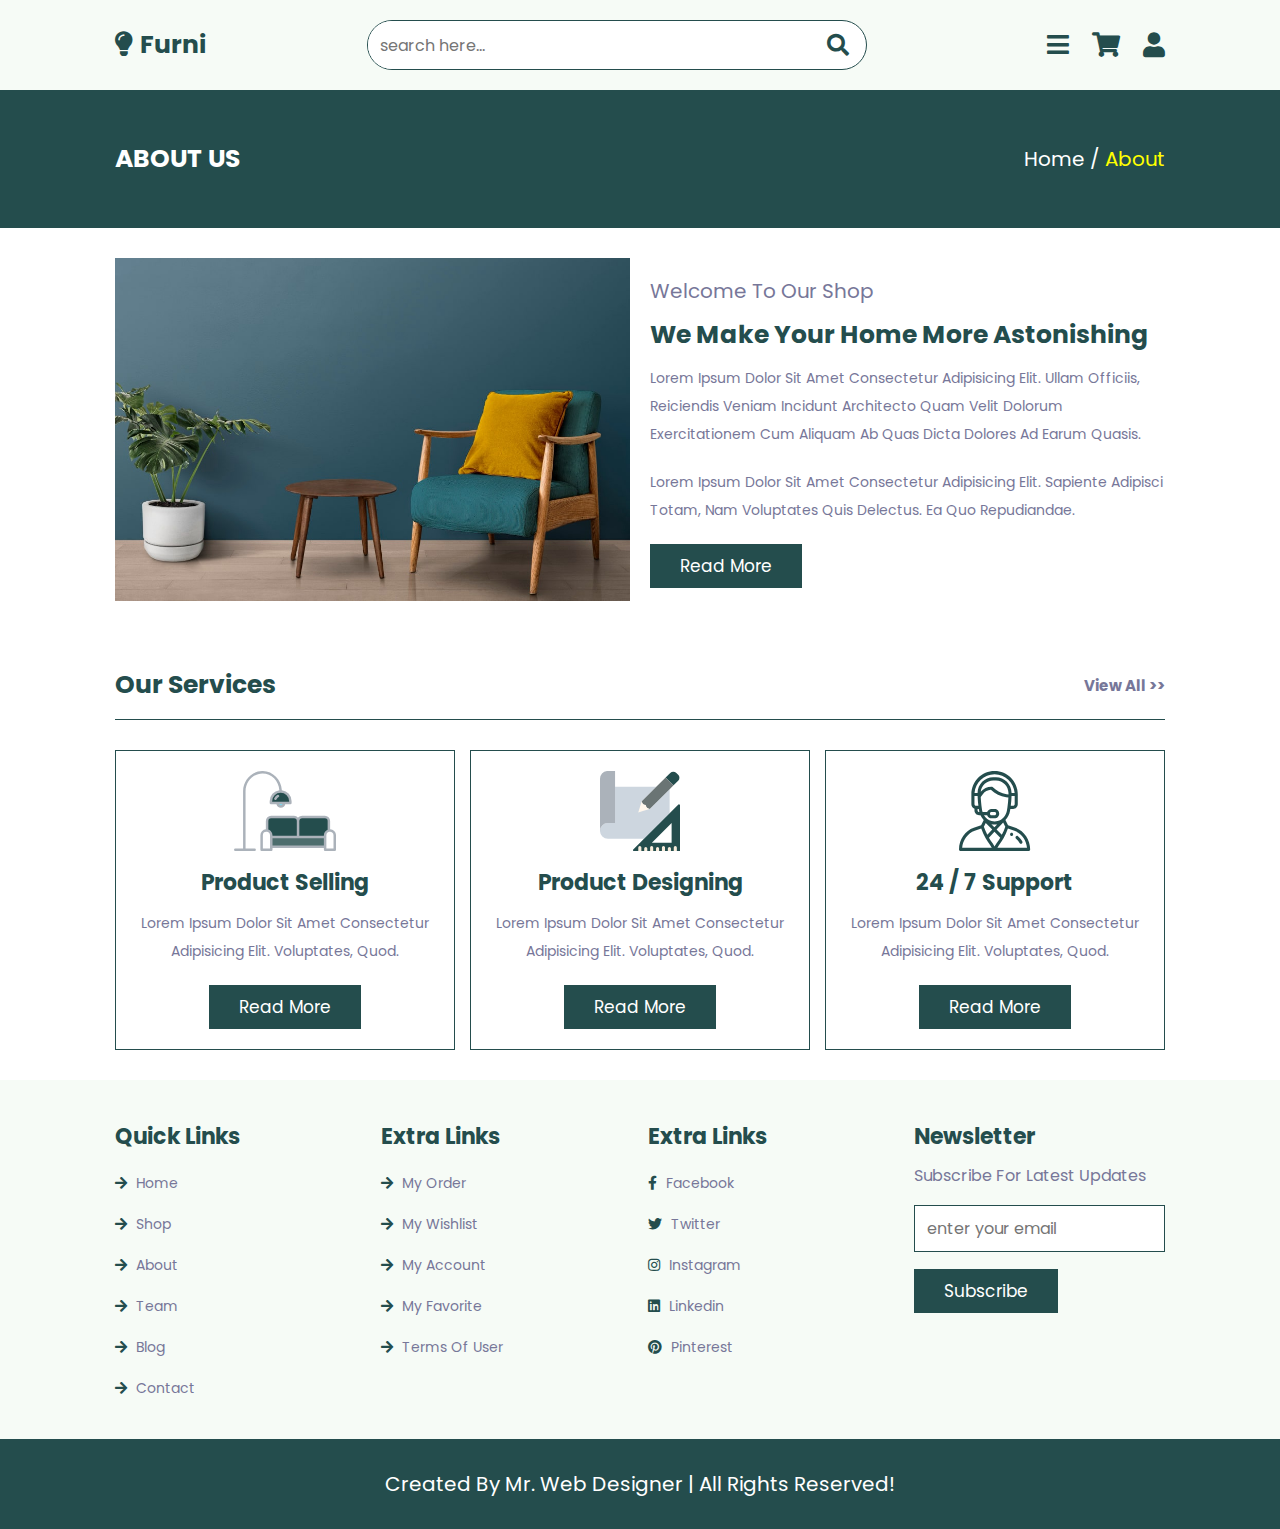
==== index.html @ 23956cc4 "Add files via upload" ====
<!DOCTYPE html>
<html lang="en">
<head>
    <meta charset="UTF-8">
    <meta http-equiv="X-UA-Compatible" content="IE=edge">
    <meta name="viewport" content="width=device-width, initial-scale=1.0">
    <title>about</title>

    <!-- font awesome cdn link  -->
    <link rel="stylesheet" href="https://cdnjs.cloudflare.com/ajax/libs/font-awesome/5.15.4/css/all.min.css">

    <!-- custom css file link  -->
    <link rel="stylesheet" href="css/style.css">

</head>
<body>

<!-- header section starts  -->

<header class="header">

    <a href="home.html" class="logo"> <i class="fas fa-lightbulb"></i> furni </a>

    <form action="" class="search-form">
        <input type="search" placeholder="search here..." id="search-box">
        <label for="search-box" class="fas fa-search"></label>
    </form>

    <div class="icons">
        <div id="menu-btn" class="fas fa-bars"></div>
        <div id="search-btn" class="fas fa-search"></div>
        <div id="cart-btn" class="fas fa-shopping-cart"></div>
        <div id="login-btn" class="fas fa-user"></div>
    </div>

</header>

<!-- header section ends  -->

<!-- closer btn  -->

<div id="closer" class="fas fa-times"></div>

<!-- navbar  -->

<nav class="navbar">
    <a href="home.html">home</a>
    <a href="shop.html">shop</a>
    <a href="about.html">about</a>
    <a href="team.html">team</a>
    <a href="blog.html">blog</a>
    <a href="contact.html">contact</a>
</nav>

<!-- shopping cart  -->

<div class="shopping-cart">

    <div class="box">
        <i class="fas fa-times"></i>
        <img src="image/cart-img-1.jpg" alt="">
        <div class="content">
            <h3>morden furniture</h3>
            <span class="quantity"> 1 </span>
            <span class="multiply"> x </span>
            <span class="price"> $140.00 </span>
        </div>
    </div>

    <div class="box">
        <i class="fas fa-times"></i>
        <img src="image/cart-img-2.jpg" alt="">
        <div class="content">
            <h3>morden furniture</h3>
            <span class="quantity"> 1 </span>
            <span class="multiply"> x </span>
            <span class="price"> $140.00 </span>
        </div>
    </div>

    <div class="box">
        <i class="fas fa-times"></i>
        <img src="image/cart-img-3.jpg" alt="">
        <div class="content">
            <h3>morden furniture</h3>
            <span class="quantity"> 1 </span>
            <span class="multiply"> x </span>
            <span class="price"> $140.00 </span>
        </div>
    </div>

    <div class="box">
        <i class="fas fa-times"></i>
        <img src="image/cart-img-4.jpg" alt="">
        <div class="content">
            <h3>morden furniture</h3>
            <span class="quantity"> 1 </span>
            <span class="multiply"> x </span>
            <span class="price"> $140.00 </span>
        </div>
    </div>

    <h3 class="total"> total : <span>$560.00</span> </h3>

    <a href="#" class="btn">checkout cart</a>

</div>

<!-- login form  -->

<div class="login-form">

    <form action="">
        <h3>login form</h3>
        <input type="email" placeholder="enter your email" class="box">
        <input type="password" placeholder="enter your password" class="box">
        <div class="remember">
            <input type="checkbox" name="" id="remember-me">
            <label for="remember-me">remember me</label>
        </div>
        <input type="submit" value="login now" class="btn">
        <p>forget password? <a href="#">click here</a></p>
        <p>don't have an account? <a href="#">create now</a></p>
    </form>

</div>

<section class="heading">
    <h3>about us</h3>
    <p> <a href="home.html">home</a> / <span>about</span> </p>
</section>

<section class="about">

    <div class="image">
        <img src="image/about-img.jpg" alt="">
    </div>

    <div class="content">
        <span>welcome to our shop</span>
        <h3>we make your home more astonishing</h3>
        <p>Lorem ipsum dolor sit amet consectetur adipisicing elit. Ullam officiis, reiciendis veniam incidunt architecto quam velit dolorum exercitationem cum aliquam ab quas dicta dolores ad earum quasis.</p>
        <p>Lorem ipsum dolor sit amet consectetur adipisicing elit. Sapiente adipisci totam, nam voluptates quis delectus. Ea quo repudiandae.</p>
        <a href="#" class="btn">read more</a>
    </div>

</section>

<section class="services">

    <h1 class="title"> <span>our services</span> <a href="#">view all >></a> </h1>

    <div class="box-container">

        <div class="box">
            <img src="image/serv-1.svg" alt="">
            <h3>product selling</h3>
            <p>Lorem ipsum dolor sit amet consectetur adipisicing elit. Voluptates, quod.</p>
            <a href="#" class="btn">read more</a>
        </div>

        <div class="box">
            <img src="image/serv-2.svg" alt="">
            <h3>product designing</h3>
            <p>Lorem ipsum dolor sit amet consectetur adipisicing elit. Voluptates, quod.</p>
            <a href="#" class="btn">read more</a>
        </div>

        <div class="box">
            <img src="image/serv-3.svg" alt="">
            <h3>24 / 7 support</h3>
            <p>Lorem ipsum dolor sit amet consectetur adipisicing elit. Voluptates, quod.</p>
            <a href="#" class="btn">read more</a>
        </div>

    </div>

</section>



















<!-- footer section  -->

<section class="footer">

    <div class="box-container">

        <div class="box">
            <h3>quick links</h3>
            <a href="home.html"> <i class="fas fa-arrow-right"></i> home</a>
            <a href="shop.html"> <i class="fas fa-arrow-right"></i> shop</a>
            <a href="about.html"> <i class="fas fa-arrow-right"></i> about</a>
            <a href="team.html"> <i class="fas fa-arrow-right"></i> team</a>
            <a href="blog.html"> <i class="fas fa-arrow-right"></i> blog</a>
            <a href="contact.html"> <i class="fas fa-arrow-right"></i> contact</a>
        </div>

        <div class="box">
            <h3>extra links</h3>
            <a href="#"> <i class="fas fa-arrow-right"></i> my order</a>
            <a href="#"> <i class="fas fa-arrow-right"></i> my wishlist</a>
            <a href="#"> <i class="fas fa-arrow-right"></i> my account</a>
            <a href="#"> <i class="fas fa-arrow-right"></i> my favorite</a>
            <a href="#"> <i class="fas fa-arrow-right"></i> terms of user</a>
        </div>

        <div class="box">
            <h3>extra links</h3>
            <a href="#"> <i class="fab fa-facebook-f"></i> facebook</a>
            <a href="#"> <i class="fab fa-twitter"></i> twitter</a>
            <a href="#"> <i class="fab fa-instagram"></i> instagram</a>
            <a href="#"> <i class="fab fa-linkedin"></i> linkedin</a>
            <a href="#"> <i class="fab fa-pinterest"></i> pinterest</a>
        </div>

        <div class="box">
            <h3>newsletter</h3>
            <p>subscribe for latest updates</p>
            <form action="">
                <input type="email" name="" placeholder="enter your email" id="">
                <input type="submit" value="subscribe" class="btn">
            </form>
        </div>

    </div>

</section>

<section class="credit">
    created by mr. web designer | all rights reserved!
</section>

<!-- custom js file link  -->
<script src="js/script.js"></script>
    
</body>
</html>
---- css/style.css ----
@import url("https://fonts.googleapis.com/css2?family=Poppins:wght@100;300;400;500;600&display=swap");
* {
  font-family: 'Poppins', sans-serif;
  margin: 0;
  padding: 0;
  -webkit-box-sizing: border-box;
          box-sizing: border-box;
  outline: none;
  border: none;
  text-decoration: none;
  text-transform: capitalize;
  -webkit-transition: .2s linear;
  transition: .2s linear;
}

html {
  font-size: 62.5%;
  overflow-x: hidden;
}

html::-webkit-scrollbar {
  width: 1rem;
}

html::-webkit-scrollbar-track {
  background: #fff;
}

html::-webkit-scrollbar-thumb {
  background: #244d4d;
}

section {
  padding: 3rem 9%;
}

.heading {
  background: #244d4d;
  display: -webkit-box;
  display: -ms-flexbox;
  display: flex;
  -webkit-box-align: center;
      -ms-flex-align: center;
          align-items: center;
  -webkit-box-pack: justify;
      -ms-flex-pack: justify;
          justify-content: space-between;
  padding-top: 5rem;
  padding-bottom: 5rem;
}

.heading h3 {
  font-size: 2.5rem;
  text-transform: uppercase;
  color: #fff;
}

.heading p {
  color: #fff;
  font-size: 2rem;
}

.heading p span {
  color: yellow;
}

.heading p a {
  color: #fff;
}

.heading p a:hover {
  color: yellow;
}

.title {
  display: -webkit-box;
  display: -ms-flexbox;
  display: flex;
  -webkit-box-align: center;
      -ms-flex-align: center;
          align-items: center;
  -webkit-box-pack: justify;
      -ms-flex-pack: justify;
          justify-content: space-between;
  margin-bottom: 3rem;
  border-bottom: 0.1rem solid #244d4d;
  padding-bottom: 1.5rem;
}

.title span {
  font-size: 2.5rem;
  color: #244d4d;
}

.title a {
  font-size: 1.5rem;
  color: #779;
}

.title a:hover {
  color: #244d4d;
}

.btn {
  display: inline-block;
  margin-top: 1rem;
  padding: .9rem 3rem;
  font-size: 1.7rem;
  background: #244d4d;
  color: #fff;
  cursor: pointer;
}

.btn:hover {
  background: #316868;
}

.header {
  padding: 2rem 9%;
  position: -webkit-sticky;
  position: sticky;
  top: 0;
  left: 0;
  right: 0;
  z-index: 100;
  background: #f6fbf6;
  display: -webkit-box;
  display: -ms-flexbox;
  display: flex;
  -webkit-box-align: center;
      -ms-flex-align: center;
          align-items: center;
  -webkit-box-pack: justify;
      -ms-flex-pack: justify;
          justify-content: space-between;
}

.header .logo {
  font-size: 2.5rem;
  color: #244d4d;
  font-weight: bolder;
}

.header .logo i {
  padding-right: .3rem;
}

.header .search-form {
  height: 5rem;
  width: 50rem;
  border-radius: 5rem;
  background: #fff;
  overflow: hidden;
  display: -webkit-box;
  display: -ms-flexbox;
  display: flex;
  -webkit-box-align: center;
      -ms-flex-align: center;
          align-items: center;
  border: 0.1rem solid #244d4d;
}

.header .search-form input {
  height: 100%;
  width: 100%;
  padding: 0 1.2rem;
  font-size: 1.6rem;
  color: #244d4d;
  text-transform: none;
}

.header .search-form label {
  font-size: 2.2rem;
  padding-right: 1.7rem;
  cursor: pointer;
  color: #244d4d;
}

.header .search-form label:hover {
  color: #779;
}

.header .icons div {
  margin-left: 2rem;
  font-size: 2.5rem;
  cursor: pointer;
  color: #244d4d;
}

.header .icons div:hover {
  color: #779;
}

#search-btn {
  display: none;
}

@-webkit-keyframes rotate {
  0% {
    -webkit-transform: rotate(360deg);
            transform: rotate(360deg);
    opacity: 0;
  }
}

@keyframes rotate {
  0% {
    -webkit-transform: rotate(360deg);
            transform: rotate(360deg);
    opacity: 0;
  }
}

#closer {
  position: fixed;
  top: 1.5rem;
  right: 2rem;
  font-size: 5rem;
  cursor: pointer;
  z-index: 10000;
  color: #244d4d;
  -webkit-animation: rotate .4s linear .4s backwards;
          animation: rotate .4s linear .4s backwards;
  display: none;
}

#closer:hover {
  color: #779;
}

.navbar {
  position: fixed;
  top: 0;
  right: -101%;
  z-index: 1000;
  width: 35rem;
  height: 100vh;
  background: #fff;
  display: -webkit-box;
  display: -ms-flexbox;
  display: flex;
  -webkit-box-align: center;
      -ms-flex-align: center;
          align-items: center;
  -webkit-box-pack: center;
      -ms-flex-pack: center;
          justify-content: center;
  -webkit-box-orient: vertical;
  -webkit-box-direction: normal;
      -ms-flex-flow: column;
          flex-flow: column;
}

.navbar.active {
  right: 0;
  -webkit-box-shadow: 0 0 0 100vw rgba(0, 0, 0, 0.5);
          box-shadow: 0 0 0 100vw rgba(0, 0, 0, 0.5);
  -webkit-transition: .4s linear;
  transition: .4s linear;
}

.navbar a {
  margin: 1rem 0;
  font-size: 2.5rem;
  color: #244d4d;
}

.navbar a:hover {
  color: #779;
}

.shopping-cart {
  position: fixed;
  top: 0;
  right: -101%;
  z-index: 1000;
  width: 35rem;
  height: 100vh;
  background: #fff;
  padding: 2rem;
  padding-top: 8rem;
  overflow-y: scroll;
}

.shopping-cart.active {
  right: 0;
  -webkit-box-shadow: 0 0 0 100vw rgba(0, 0, 0, 0.5);
          box-shadow: 0 0 0 100vw rgba(0, 0, 0, 0.5);
  -webkit-transition: .4s linear;
  transition: .4s linear;
}

.shopping-cart::-webkit-scrollbar {
  width: 1rem;
}

.shopping-cart::-webkit-scrollbar-track {
  background: #fff;
}

.shopping-cart::-webkit-scrollbar-thumb {
  background: #244d4d;
}

.shopping-cart .box {
  display: -webkit-box;
  display: -ms-flexbox;
  display: flex;
  -webkit-box-align: center;
      -ms-flex-align: center;
          align-items: center;
  gap: 1.5rem;
  position: relative;
  margin-bottom: 1rem;
}

.shopping-cart .box .fa-times {
  position: absolute;
  top: 50%;
  right: 1rem;
  -webkit-transform: translateY(-50%);
          transform: translateY(-50%);
  font-size: 2rem;
  color: #779;
  cursor: pointer;
}

.shopping-cart .box .fa-times:hover {
  color: #244d4d;
}

.shopping-cart .box img {
  height: 8rem;
}

.shopping-cart .box .content h3 {
  color: #244d4d;
  font-size: 1.8rem;
  padding-bottom: .5rem;
}

.shopping-cart .box .content span {
  font-size: 1.5rem;
  color: #779;
}

.shopping-cart .box .content span.multipy {
  margin: 0 1rem;
}

.shopping-cart .total {
  text-align: center;
  font-size: 2rem;
  padding: 1rem 0;
  color: #779;
}

.shopping-cart .total span {
  color: #244d4d;
}

.shopping-cart .btn {
  width: 100%;
  text-align: center;
}

.login-form {
  position: fixed;
  top: 0;
  right: -101%;
  z-index: 1000;
  width: 35rem;
  height: 100vh;
  background: #fff;
  padding: 2rem;
  display: -webkit-box;
  display: -ms-flexbox;
  display: flex;
  -webkit-box-align: center;
      -ms-flex-align: center;
          align-items: center;
  -webkit-box-pack: center;
      -ms-flex-pack: center;
          justify-content: center;
}

.login-form.active {
  right: 0;
  -webkit-box-shadow: 0 0 0 100vw rgba(0, 0, 0, 0.5);
          box-shadow: 0 0 0 100vw rgba(0, 0, 0, 0.5);
  -webkit-transition: .4s linear;
  transition: .4s linear;
}

.login-form form {
  padding: 1.7rem;
  border: 0.1rem solid #244d4d;
}

.login-form form h3 {
  font-size: 2.2rem;
  padding-bottom: 1rem;
  color: #244d4d;
}

.login-form form .box {
  width: 100%;
  text-transform: none;
  font-size: 1.5rem;
  color: #244d4d;
  padding: 1rem 1.2rem;
  border: 0.1rem solid #244d4d;
  margin: .7rem 0;
}

.login-form form .remember {
  display: -webkit-box;
  display: -ms-flexbox;
  display: flex;
  -webkit-box-align: center;
      -ms-flex-align: center;
          align-items: center;
  gap: .5rem;
}

.login-form form .remember label {
  padding: 1rem 0;
  cursor: pointer;
  font-size: 1.5rem;
  color: #779;
}

.login-form form .btn {
  margin: 1rem 0;
  width: 100%;
  text-align: center;
}

.login-form form p {
  padding-top: 1rem;
  font-size: 1.4rem;
  color: #779;
}

.login-form form p a {
  color: #244d4d;
}

.login-form form p a:hover {
  text-decoration: underline;
}

@-webkit-keyframes fadeOut {
  0% {
    -webkit-transform: scale(0.5);
            transform: scale(0.5);
    opacity: 0;
  }
}

@keyframes fadeOut {
  0% {
    -webkit-transform: scale(0.5);
            transform: scale(0.5);
    opacity: 0;
  }
}

@-webkit-keyframes fadeLeft {
  0% {
    -webkit-transform: translateX(-5rem);
            transform: translateX(-5rem);
    opacity: 0;
  }
}

@keyframes fadeLeft {
  0% {
    -webkit-transform: translateX(-5rem);
            transform: translateX(-5rem);
    opacity: 0;
  }
}

.home {
  position: relative;
}

.home .slides-container .slide {
  display: -webkit-box;
  display: -ms-flexbox;
  display: flex;
  -webkit-box-align: center;
      -ms-flex-align: center;
          align-items: center;
  -ms-flex-wrap: wrap;
      flex-wrap: wrap;
  gap: 1.5rem;
  display: none;
}

.home .slides-container .slide.active {
  display: -webkit-box;
  display: -ms-flexbox;
  display: flex;
}

.home .slides-container .slide .content {
  -webkit-box-flex: 1;
      -ms-flex: 1 1 40rem;
          flex: 1 1 40rem;
  -webkit-animation: fadeLeft .4s linear .4s backwards;
          animation: fadeLeft .4s linear .4s backwards;
}

.home .slides-container .slide .content span {
  font-size: 2.5rem;
  color: #779;
}

.home .slides-container .slide .content h3 {
  font-size: 6rem;
  color: #244d4d;
  padding-top: .5rem;
}

.home .slides-container .slide .content p {
  font-size: 1.5rem;
  color: #779;
  padding: .5rem 0;
  line-height: 2;
}

.home .slides-container .slide .image {
  -webkit-box-flex: 1;
      -ms-flex: 1 1 40rem;
          flex: 1 1 40rem;
  padding: 3rem 0;
}

.home .slides-container .slide .image img {
  width: 100%;
  -webkit-animation: fadeOut .4s linear;
          animation: fadeOut .4s linear;
}

.home #slide-next,
.home #slide-prev {
  position: absolute;
  top: 50%;
  -webkit-transform: translateY(-50%);
          transform: translateY(-50%);
  height: 5rem;
  width: 5rem;
  line-height: 5rem;
  font-size: 3rem;
  -webkit-box-shadow: 0 0.5rem 1rem rgba(0, 0, 0, 0.1);
          box-shadow: 0 0.5rem 1rem rgba(0, 0, 0, 0.1);
  border: 0.1rem solid #244d4d;
  text-align: center;
  background: #fff;
  cursor: pointer;
}

.home #slide-next:hover,
.home #slide-prev:hover {
  background: #244d4d;
  color: #fff;
}

.home #slide-next {
  right: 2rem;
}

.home #slide-prev {
  left: 2rem;
}

.banner-container {
  display: -ms-grid;
  display: grid;
  -ms-grid-columns: (minmax(30rem, 1fr))[auto-fit];
      grid-template-columns: repeat(auto-fit, minmax(30rem, 1fr));
  gap: 1.5rem;
}

.banner-container .banner {
  height: 25rem;
  overflow: hidden;
  position: relative;
}

.banner-container .banner img {
  height: 100%;
  width: 100%;
  -o-object-fit: cover;
     object-fit: cover;
}

.banner-container .banner:hover img {
  -webkit-transform: scale(1.2);
          transform: scale(1.2);
}

.banner-container .banner .content {
  position: absolute;
  top: 50%;
  left: 2rem;
  -webkit-transform: translateY(-50%);
          transform: translateY(-50%);
}

.banner-container .banner .content span {
  font-size: 1.7rem;
  color: #779;
}

.banner-container .banner .content h3 {
  padding-top: .5rem;
  font-size: 2.2rem;
  color: #244d4d;
}

.banner-container .banner .content .btn {
  padding: .7rem 2.5rem;
}

.category .box-container {
  display: -ms-grid;
  display: grid;
  -ms-grid-columns: (minmax(16rem, 1fr))[auto-fit];
      grid-template-columns: repeat(auto-fit, minmax(16rem, 1fr));
  gap: 1.5rem;
}

.category .box-container .box {
  padding: 2rem;
  border: 0.1rem solid #244d4d;
  text-align: center;
}

.category .box-container .box:hover {
  background: #244d4d;
}

.category .box-container .box:hover img {
  -webkit-filter: invert(1);
          filter: invert(1);
}

.category .box-container .box:hover h3 {
  color: #fff;
}

.category .box-container .box img {
  height: 6rem;
  margin-bottom: 1rem;
}

.category .box-container .box h3 {
  font-size: 1.7rem;
  color: #244d4d;
}

.products .box-container {
  display: -ms-grid;
  display: grid;
  -ms-grid-columns: (minmax(26rem, 1fr))[auto-fit];
      grid-template-columns: repeat(auto-fit, minmax(26rem, 1fr));
  gap: 1.5rem;
}

.products .box-container .box {
  position: relative;
  background: #f2f2f2;
  overflow: hidden;
}

.products .box-container .box:hover .image img {
  -webkit-transform: scale(1.2);
          transform: scale(1.2);
}

.products .box-container .box:hover .icons {
  top: 0;
}

.products .box-container .box .icons {
  position: absolute;
  top: -100%;
  left: 0;
  height: 30rem;
  width: 100%;
  display: -webkit-box;
  display: -ms-flexbox;
  display: flex;
  -webkit-box-align: center;
      -ms-flex-align: center;
          align-items: center;
  -webkit-box-pack: center;
      -ms-flex-pack: center;
          justify-content: center;
  gap: .5rem;
  background: rgba(242, 242, 242, 0.7);
  z-index: 10;
}

.products .box-container .box .icons a {
  text-align: center;
  height: 5rem;
  line-height: 5rem;
  width: 5rem;
  background: #fff;
  color: #244d4d;
  font-size: 2rem;
  -webkit-box-shadow: 0 0.5rem 1rem rgba(0, 0, 0, 0.1);
          box-shadow: 0 0.5rem 1rem rgba(0, 0, 0, 0.1);
}

.products .box-container .box .icons a:hover {
  background: #244d4d;
  color: #fff;
}

.products .box-container .box .image {
  height: 30rem;
  width: 100%;
  overflow: hidden;
}

.products .box-container .box .image img {
  height: 100%;
  width: 100%;
  -o-object-fit: cover;
     object-fit: cover;
}

.products .box-container .box .content {
  padding: 1.5rem 2rem;
}

.products .box-container .box .content .price {
  font-size: 1.7rem;
  color: #779;
}

.products .box-container .box .content h3 {
  font-size: 2rem;
  color: #244d4d;
  padding: .5rem 0;
}

.products .box-container .box .content .stars {
  font-size: 1.7rem;
}

.products .box-container .box .content .stars i {
  color: gold;
}

.products .box-container .box .content .stars span {
  color: #779;
}

.about {
  display: -webkit-box;
  display: -ms-flexbox;
  display: flex;
  -webkit-box-align: center;
      -ms-flex-align: center;
          align-items: center;
  -ms-flex-wrap: wrap;
      flex-wrap: wrap;
  gap: 2rem;
}

.about .image {
  -webkit-box-flex: 1;
      -ms-flex: 1 1 40rem;
          flex: 1 1 40rem;
}

.about .image img {
  width: 100%;
}

.about .content {
  -webkit-box-flex: 1;
      -ms-flex: 1 1 40rem;
          flex: 1 1 40rem;
}

.about .content span {
  font-size: 2rem;
  color: #779;
}

.about .content h3 {
  font-size: 2.5rem;
  color: #244d4d;
  padding-top: 1rem;
}

.about .content p {
  font-size: 1.4rem;
  color: #779;
  padding: 1rem 0;
  line-height: 2;
}

.services .box-container {
  display: -ms-grid;
  display: grid;
  -ms-grid-columns: (minmax(30rem, 1fr))[auto-fit];
      grid-template-columns: repeat(auto-fit, minmax(30rem, 1fr));
  gap: 1.5rem;
}

.services .box-container .box {
  padding: 2rem;
  text-align: center;
  border: 0.1rem solid #244d4d;
}

.services .box-container .box img {
  height: 8rem;
  margin-bottom: 1rem;
}

.services .box-container .box h3 {
  font-size: 2.2rem;
  color: #244d4d;
}

.services .box-container .box p {
  font-size: 1.4rem;
  color: #779;
  line-height: 2;
  padding: 1rem 0;
}

.team .box-container {
  display: -ms-grid;
  display: grid;
  -ms-grid-columns: (minmax(30rem, 1fr))[auto-fit];
      grid-template-columns: repeat(auto-fit, minmax(30rem, 1fr));
  gap: 1.5rem;
}

.team .box-container .box {
  position: relative;
  overflow: hidden;
  border: 0.1rem solid #244d4d;
  -webkit-box-shadow: 0 0.5rem 1rem rgba(0, 0, 0, 0.1);
          box-shadow: 0 0.5rem 1rem rgba(0, 0, 0, 0.1);
  background: #f6fbf6;
}

.team .box-container .box:hover .image img {
  -webkit-transform: scale(1.1);
          transform: scale(1.1);
}

.team .box-container .box:hover .share {
  left: 0;
}

.team .box-container .box .share {
  width: 7rem;
  height: 50rem;
  position: absolute;
  top: 0;
  left: -8rem;
  z-index: 10;
  background: #244d4d;
  display: -webkit-box;
  display: -ms-flexbox;
  display: flex;
  -webkit-box-orient: vertical;
  -webkit-box-direction: normal;
      -ms-flex-flow: column;
          flex-flow: column;
  -webkit-box-pack: center;
      -ms-flex-pack: center;
          justify-content: center;
  -webkit-box-align: center;
      -ms-flex-align: center;
          align-items: center;
  gap: .7rem;
}

.team .box-container .box .share a {
  height: 5rem;
  width: 5rem;
  line-height: 5rem;
  font-size: 2.2rem;
  color: #fff;
  border: 0.1rem solid #fff;
  text-align: center;
}

.team .box-container .box .share a:hover {
  background: #fff;
  color: #244d4d;
}

.team .box-container .box .image {
  height: 50rem;
  width: 100%;
  overflow: hidden;
}

.team .box-container .box .image img {
  height: 100%;
  width: 100%;
  -o-object-fit: cover;
     object-fit: cover;
}

.team .box-container .box .user {
  padding: 1rem 1.5rem;
  display: -webkit-box;
  display: -ms-flexbox;
  display: flex;
  -webkit-box-align: center;
      -ms-flex-align: center;
          align-items: center;
  -webkit-box-pack: justify;
      -ms-flex-pack: justify;
          justify-content: space-between;
}

.team .box-container .box .user h3 {
  font-size: 2rem;
  color: #244d4d;
}

.team .box-container .box .user span {
  font-size: 1.5rem;
  color: #779;
}

.blog .box-container {
  display: -ms-grid;
  display: grid;
  -ms-grid-columns: (minmax(30rem, 1fr))[auto-fit];
      grid-template-columns: repeat(auto-fit, minmax(30rem, 1fr));
  gap: 1.5rem;
}

.blog .box-container .box {
  border: 0.1rem solid #244d4d;
  background: #f6fbf6;
  -webkit-box-shadow: 0 0.5rem 1rem rgba(0, 0, 0, 0.1);
          box-shadow: 0 0.5rem 1rem rgba(0, 0, 0, 0.1);
}

.blog .box-container .box:hover .image img {
  -webkit-transform: scale(1.2);
          transform: scale(1.2);
}

.blog .box-container .box .image {
  height: 25rem;
  width: 100%;
  overflow: hidden;
}

.blog .box-container .box .image img {
  height: 100%;
  width: 100%;
  -o-object-fit: cover;
     object-fit: cover;
}

.blog .box-container .box .content {
  padding: 1.5rem 2rem;
}

.blog .box-container .box .content h3 {
  font-size: 2rem;
  color: #244d4d;
}

.blog .box-container .box .content p {
  font-size: 1.4rem;
  color: #779;
  line-height: 2;
  padding: 1rem 0;
}

.blog .box-container .box .content .icons {
  margin-top: 2rem;
  padding-top: 1.5rem;
  border-top: 0.1rem solid #244d4d;
  display: -webkit-box;
  display: -ms-flexbox;
  display: flex;
  -webkit-box-align: center;
      -ms-flex-align: center;
          align-items: center;
  -webkit-box-pack: justify;
      -ms-flex-pack: justify;
          justify-content: space-between;
}

.blog .box-container .box .content .icons a {
  font-size: 1.4rem;
  color: #779;
}

.blog .box-container .box .content .icons a:hover {
  color: #244d4d;
}

.blog .box-container .box .content .icons a i {
  padding-right: .5rem;
  color: #244d4d;
}

.contact {
  display: -webkit-box;
  display: -ms-flexbox;
  display: flex;
  -ms-flex-wrap: wrap;
      flex-wrap: wrap;
  padding: 3rem 0;
}

.contact form {
  padding: 3rem;
  background: #f6fbf6;
  -webkit-box-flex: 1;
      -ms-flex: 1 1 40rem;
          flex: 1 1 40rem;
}

.contact form h3 {
  font-size: 3rem;
  padding-bottom: 1rem;
  color: #244d4d;
}

.contact form span {
  display: block;
  padding-bottom: 1rem;
  color: #779;
  font-size: 1.6rem;
}

.contact form .box {
  width: 100%;
  background: none;
  border-bottom: 0.1rem solid #244d4d;
  font-size: 1.6rem;
  color: #244d4d;
  text-transform: none;
  padding: .5rem 0;
  margin-bottom: 1rem;
}

.contact form textarea {
  height: 15rem;
  resize: none;
}

.contact .map {
  -webkit-box-flex: 1;
      -ms-flex: 1 1 40rem;
          flex: 1 1 40rem;
  width: 100%;
}

.footer {
  background: #f6fbf6;
}

.footer .box-container {
  display: -ms-grid;
  display: grid;
  -ms-grid-columns: (minmax(25rem, 1fr))[auto-fit];
      grid-template-columns: repeat(auto-fit, minmax(25rem, 1fr));
  gap: 1.5rem;
}

.footer .box-container .box h3 {
  font-size: 2.2rem;
  color: #244d4d;
  padding: 1rem 0;
}

.footer .box-container .box p {
  font-size: 1.6rem;
  color: #779;
  padding-bottom: 1rem;
}

.footer .box-container .box a {
  font-size: 1.4rem;
  color: #779;
  padding: 1rem 0;
  display: block;
}

.footer .box-container .box a:hover {
  color: #244d4d;
}

.footer .box-container .box a:hover i {
  padding-right: 2rem;
}

.footer .box-container .box a i {
  padding-right: .5rem;
  color: #244d4d;
}

.footer .box-container .box form input[type="email"] {
  width: 100%;
  padding: 1rem 1.2rem;
  font-size: 1.6rem;
  color: #244d4d;
  text-transform: none;
  margin: .7rem 0;
  border: 0.1rem solid #244d4d;
}

.credit {
  text-align: center;
  font-size: 2rem;
  color: #fff;
  background: #244d4d;
}

@media (max-width: 991px) {
  html {
    font-size: 55%;
  }
  .header {
    padding: 2rem;
  }
  section {
    padding: 3rem 2rem;
  }
  .home #slide-next,
  .home #slide-prev {
    top: 95%;
  }
  .home #slide-prev {
    left: auto;
    right: 8rem;
  }
}

@media (max-width: 768px) {
  #search-btn {
    display: inline-block;
  }
  .header .search-form {
    position: absolute;
    top: -101%;
    left: 0;
    right: 0;
    width: 100%;
    border-radius: 0;
    border-left: 0;
    border-right: 0;
  }
  .header .search-form.active {
    top: 99%;
  }
}

@media (max-width: 450px) {
  html {
    font-size: 50%;
  }
  .home .slides-container .slide .content h3 {
    font-size: 4rem;
  }
  .heading {
    -webkit-box-orient: vertical;
    -webkit-box-direction: normal;
        -ms-flex-flow: column;
            flex-flow: column;
    gap: 1rem;
  }
}
/*# sourceMappingURL=style.css.map */
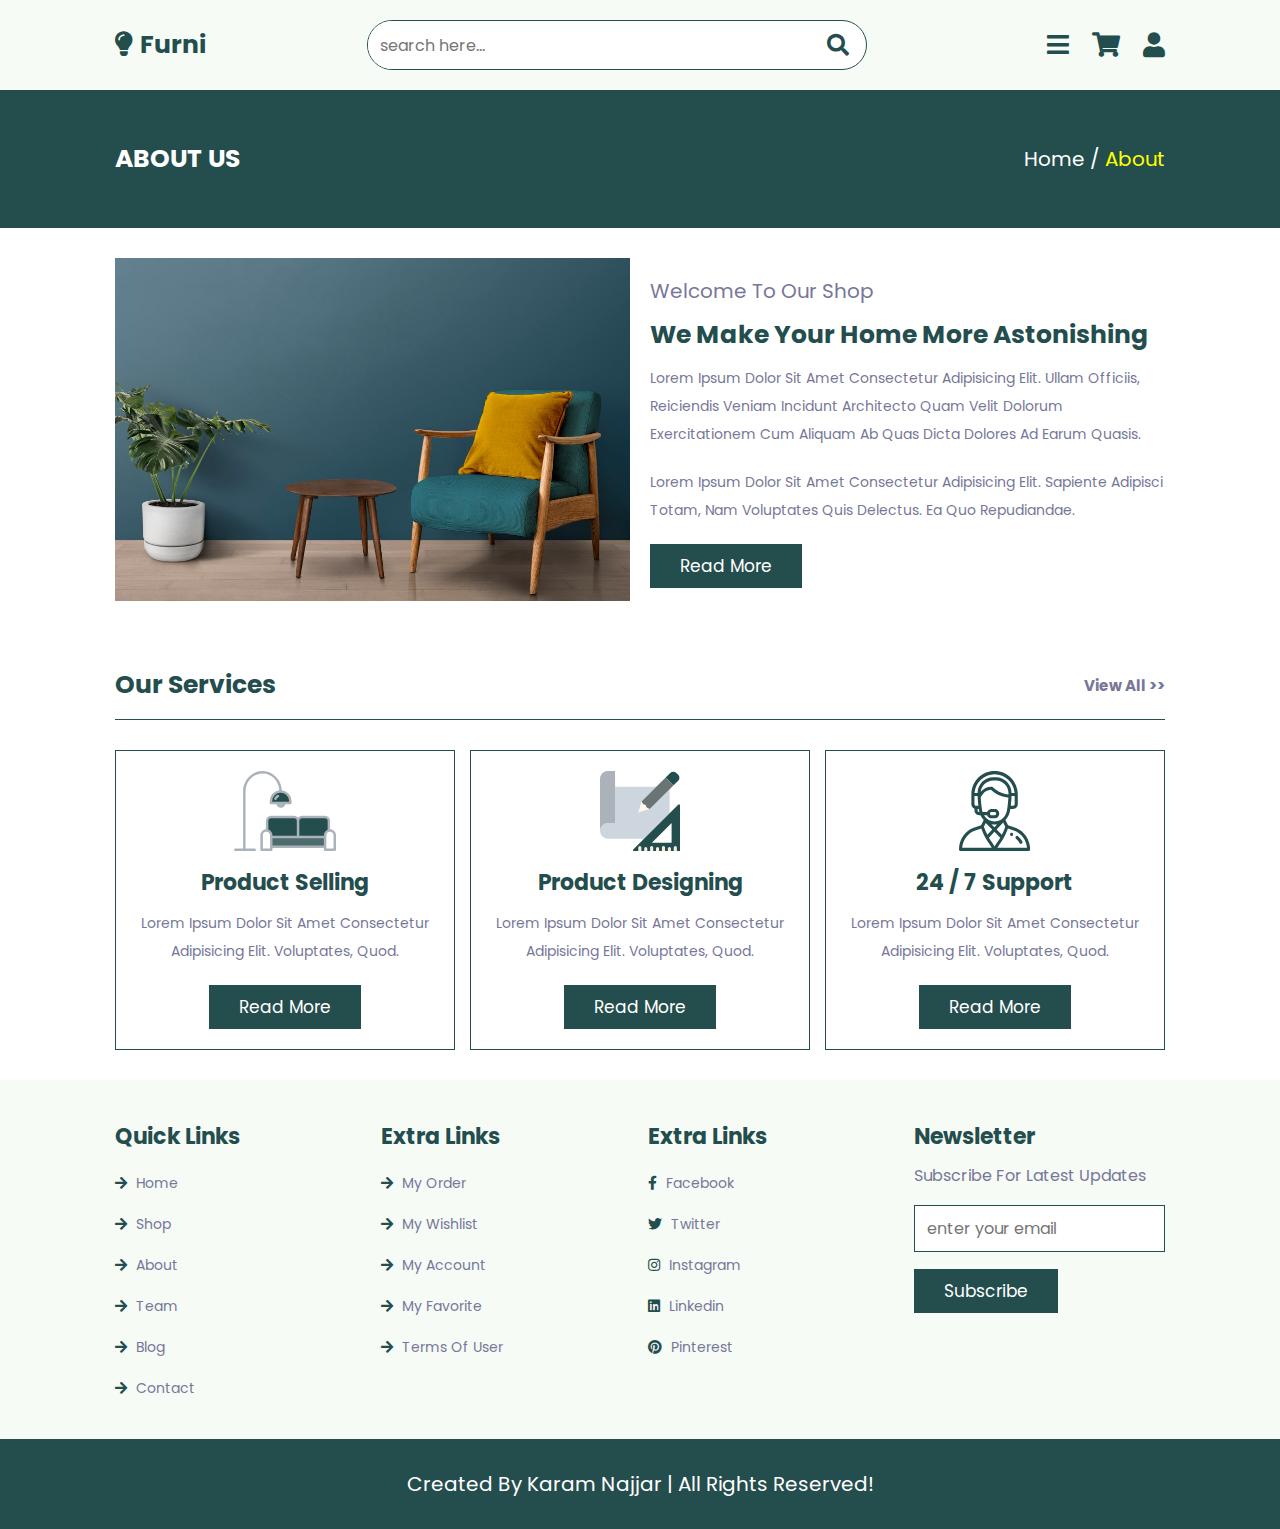
==== commit f3672bbf: "Update index.html" ====
--- a/index.html
+++ b/index.html
@@ -243,11 +243,11 @@
 </section>
 
 <section class="credit">
-    created by mr. web designer | all rights reserved!
+    created by Karam Najjar | all rights reserved!
 </section>
 
 <!-- custom js file link  -->
 <script src="js/script.js"></script>
     
 </body>
-</html>+</html>
